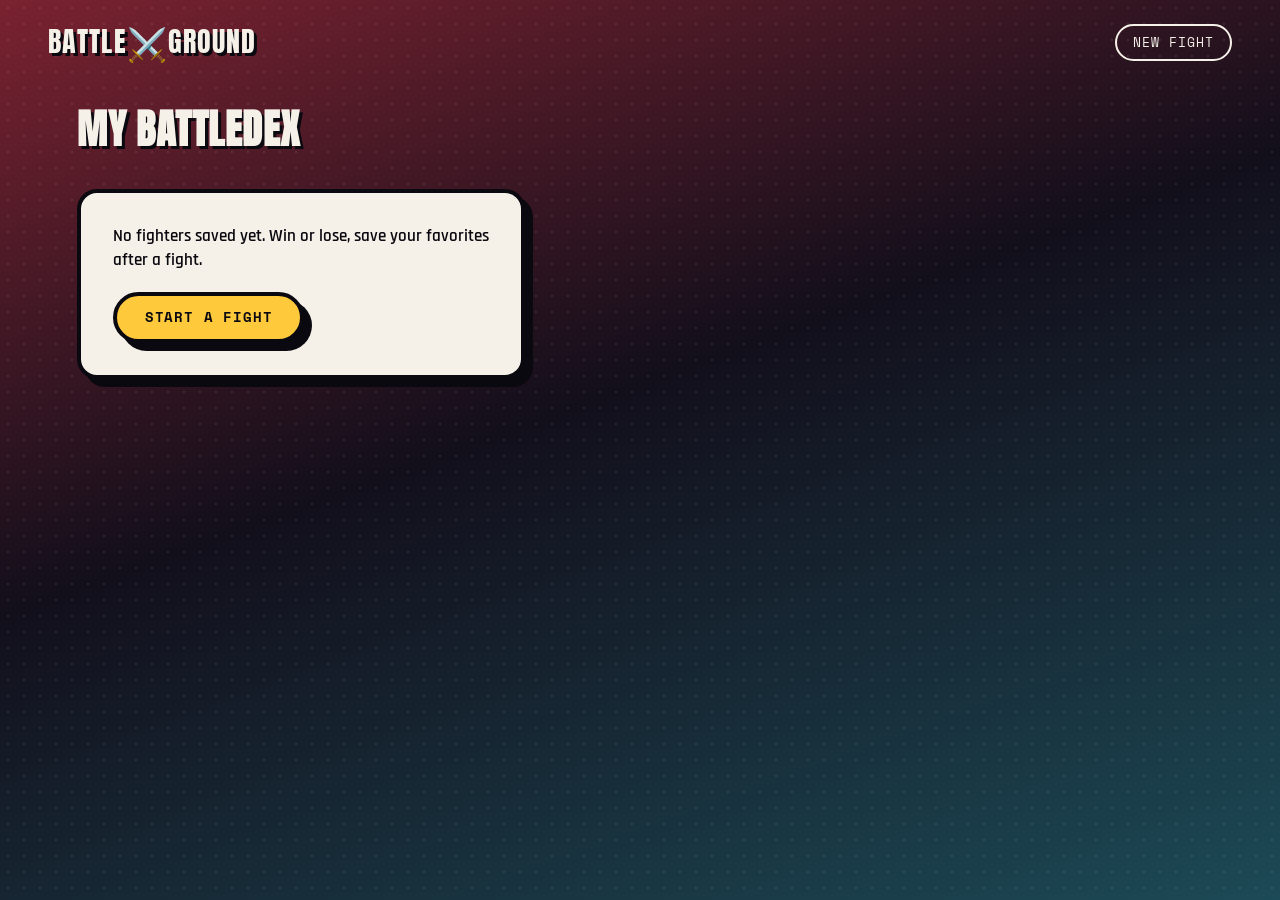
==== battledex.html @ c7c754b7 "Finish Stage 4 BattleDex, punch up copy, cap fighters at 50 chars BattleDex (Stage 4): - Remove butt" ====
<!DOCTYPE html>
<html lang="en">
<head>
  <meta charset="UTF-8" />
  <meta name="viewport" content="width=device-width, initial-scale=1.0" />
  <title>My BattleDex — Battleground</title>
  <meta name="description" content="Your saved Battleground fighters." />
  <link rel="preconnect" href="https://fonts.googleapis.com" />
  <link rel="preconnect" href="https://fonts.gstatic.com" crossorigin />
  <link
    href="https://fonts.googleapis.com/css2?family=Anton&family=Rajdhani:wght@400;500;600;700&family=Space+Mono:wght@400;700&display=swap"
    rel="stylesheet"
  />
  <link rel="stylesheet" href="css/style.css" />
</head>
<body>
  <div class="arena arena--dex">
    <div class="arena__side arena__side--a" aria-hidden="true"></div>
    <div class="arena__side arena__side--b" aria-hidden="true"></div>

    <header class="hud">
      <a class="hud__logo" href="index.html">Battle<span class="hud__logo-sword">&#9876;&#65039;</span>ground</a>
      <nav class="hud__nav">
        <a id="lastFightLink" class="hud__link" href="index.html?recap=1" hidden>Back to Last Fight</a>
        <a class="hud__link" href="index.html">New Fight</a>
      </nav>
    </header>

    <main class="dex">
      <div class="dex__header">
        <h1 class="dex__title">My BattleDex</h1>
        <button id="clearDexButton" class="dex__clear" type="button" hidden>Clear All</button>
      </div>

      <div id="dexEmpty" class="dex__empty" hidden>
        <p>No fighters saved yet. Win or lose, save your favorites after a fight.</p>
        <a class="fight-again-button" href="index.html">Start a Fight</a>
      </div>

      <div id="dexGrid" class="dex__grid"></div>
    </main>
  </div>

  <script src="js/storage.js"></script>
  <script src="js/battledex.js"></script>
</body>
</html>
---- css/style.css ----
:root {
  --ink: #120f1b;
  --ink-deep: #0a0812;
  --outline: #0b0910;
  --red: #ff4655;
  --red-deep: #7a2230;
  --blue: #2bc5e8;
  --blue-deep: #1c4a56;
  --gold: #ffc93c;
  --paper: #f5f1e8;

  --font-display: "Anton", "Arial Narrow", sans-serif;
  --font-body: "Rajdhani", "Segoe UI", sans-serif;
  --font-mono: "Space Mono", "Courier New", monospace;

  --outline-width: 4px;
  --panel-shadow: 8px 8px 0 var(--outline);
}

*,
*::before,
*::after {
  box-sizing: border-box;
}

[hidden] {
  display: none !important;
}

html,
body {
  margin: 0;
  padding: 0;
}

body {
  min-height: 100vh;
  background: var(--ink);
  color: var(--paper);
  font-family: var(--font-body);
  font-weight: 500;
  font-size: 18px;
  line-height: 1.4;
  -webkit-font-smoothing: antialiased;
}

button {
  font-family: inherit;
  cursor: pointer;
}

input {
  font-family: inherit;
}

/* ---------- Arena backdrop ---------- */

.arena {
  position: relative;
  min-height: 100vh;
  overflow: hidden;
  display: flex;
  flex-direction: column;
}

.arena__side {
  position: absolute;
  inset: 0;
  z-index: 0;
}

.arena__side--a {
  background:
    radial-gradient(circle, rgba(245, 241, 232, 0.09) 1.5px, transparent 1.5px) 0 0 / 16px 16px,
    linear-gradient(155deg, var(--red-deep), var(--ink) 68%);
  clip-path: polygon(
    0 0, 62% 0, 54% 8%, 60% 16%, 50% 24%, 58% 33%, 48% 42%, 56% 51%,
    46% 60%, 54% 69%, 44% 78%, 52% 87%, 42% 96%, 46% 100%, 0 100%
  );
}

.arena__side--b {
  background:
    radial-gradient(circle, rgba(245, 241, 232, 0.09) 1.5px, transparent 1.5px) 0 0 / 16px 16px,
    linear-gradient(205deg, var(--blue-deep), var(--ink) 68%);
  clip-path: polygon(
    62% 0, 100% 0, 100% 100%, 46% 100%, 42% 96%, 52% 87%, 44% 78%, 54% 69%,
    46% 60%, 56% 51%, 48% 42%, 58% 33%, 50% 24%, 60% 16%, 54% 8%
  );
}

.arena--dex {
  background:
    radial-gradient(circle, rgba(245, 241, 232, 0.09) 1.5px, transparent 1.5px) 0 0 / 16px 16px,
    linear-gradient(160deg, var(--red-deep), var(--ink) 45%, var(--blue-deep));
}

.arena--dex .arena__side {
  display: none;
}

/* ---------- HUD header ---------- */

.hud {
  position: relative;
  z-index: 2;
  display: flex;
  align-items: center;
  justify-content: space-between;
  padding: 1.25rem clamp(1rem, 4vw, 3rem);
}

.hud__logo {
  font-family: var(--font-display);
  font-size: clamp(1.25rem, 2.4vw, 1.75rem);
  letter-spacing: 0.04em;
  text-transform: uppercase;
  color: var(--paper);
  text-shadow: 3px 3px 0 var(--outline);
  text-decoration: none;
}

.hud__logo-sword {
  display: inline-block;
  font-size: 1.15em;
  vertical-align: -0.1em;
  text-shadow: none;
}

.hud__nav {
  display: flex;
  flex-wrap: wrap;
  justify-content: flex-end;
  gap: 0.75rem;
}

.hud__link {
  font-family: var(--font-mono);
  font-size: 0.8rem;
  text-transform: uppercase;
  letter-spacing: 0.08em;
  color: var(--paper);
  text-decoration: none;
  border: 2px solid var(--paper);
  border-radius: 999px;
  padding: 0.5rem 1rem;
  transition: background 0.15s ease, color 0.15s ease;
}

.hud__link:hover,
.hud__link:focus-visible {
  background: var(--gold);
  border-color: var(--gold);
  color: var(--outline);
}

/* ---------- Ring / fighter slots ---------- */

.ring {
  position: relative;
  z-index: 2;
  flex: 1;
  display: grid;
  grid-template-columns: 1fr auto 1fr;
  align-items: center;
  align-content: center;
  gap: clamp(1rem, 4vw, 3rem);
  padding: 1rem clamp(1.25rem, 6vw, 5rem) 3rem;
}

.fighter-slot {
  display: flex;
  flex-direction: column;
  gap: 0.6rem;
  background: var(--paper);
  color: var(--outline);
  border: var(--outline-width) solid var(--outline);
  border-radius: 20px;
  padding: 1.25rem;
  box-shadow: var(--panel-shadow);
}

.fighter-slot--a {
  justify-self: end;
  width: 100%;
  max-width: 26rem;
}

.fighter-slot--b {
  justify-self: start;
  width: 100%;
  max-width: 26rem;
}

.fighter-slot__eyebrow {
  font-family: var(--font-mono);
  font-size: 0.75rem;
  letter-spacing: 0.12em;
  text-transform: uppercase;
  width: fit-content;
  padding: 0.2rem 0.6rem;
  border-radius: 999px;
  color: var(--paper);
}

.fighter-slot--a .fighter-slot__eyebrow {
  background: var(--red);
}

.fighter-slot--b .fighter-slot__eyebrow {
  background: var(--blue);
  color: var(--outline);
}

.fighter-slot__input {
  font-family: var(--font-body);
  font-weight: 600;
  font-size: 1.15rem;
  color: var(--outline);
  background: transparent;
  border: none;
  border-bottom: 3px solid var(--outline);
  padding: 0.35rem 0.1rem;
  outline: none;
}

.fighter-slot__input::placeholder {
  color: rgba(11, 9, 16, 0.45);
  font-weight: 500;
}

.fighter-slot__input:focus-visible {
  border-bottom-color: var(--gold);
}

/* ---------- Seam + fight button ---------- */

.seam {
  position: relative;
  display: flex;
  align-items: center;
  justify-content: center;
}

.fight-button {
  position: relative;
  width: clamp(6.5rem, 12vw, 9rem);
  height: clamp(6.5rem, 12vw, 9rem);
  border-radius: 50%;
  border: var(--outline-width) solid var(--outline);
  background: var(--gold);
  color: var(--outline);
  display: flex;
  flex-direction: column;
  align-items: center;
  justify-content: center;
  gap: 0.1rem;
  box-shadow: var(--panel-shadow);
  transition: transform 0.12s ease, box-shadow 0.12s ease;
}

.fight-button:hover,
.fight-button:focus-visible {
  transform: translate(-2px, -2px);
  box-shadow: 10px 10px 0 var(--outline);
}

.fight-button:active {
  transform: translate(3px, 3px);
  box-shadow: 3px 3px 0 var(--outline);
}

.fight-button__vs {
  font-family: var(--font-mono);
  font-size: 0.75rem;
  letter-spacing: 0.15em;
}

.fight-button__label {
  font-family: var(--font-display);
  font-size: clamp(1.1rem, 2.2vw, 1.5rem);
  text-transform: uppercase;
  letter-spacing: 0.02em;
}

/* ---------- Form error ---------- */

.form-error {
  position: relative;
  z-index: 2;
  margin: 0 auto 1.5rem;
  max-width: 30rem;
  text-align: center;
  font-family: var(--font-mono);
  font-size: 0.85rem;
  color: var(--paper);
  background: var(--red-deep);
  border: 2px solid var(--red);
  border-radius: 10px;
  padding: 0.75rem 1.25rem;
}

/* ---------- Loading view ---------- */

.loading-view {
  position: relative;
  z-index: 2;
  flex: 1;
  display: flex;
  flex-direction: column;
  align-items: center;
  justify-content: center;
  gap: 1.5rem;
  padding: 2rem 1.5rem 4rem;
  text-align: center;
}

.loading-view__spinner {
  width: 7rem;
  height: 7rem;
  border-radius: 50%;
  border: var(--outline-width) solid var(--outline);
  background: var(--gold);
  display: flex;
  align-items: center;
  justify-content: center;
  box-shadow: var(--panel-shadow);
  position: relative;
}

.loading-view__spinner::before {
  content: "";
  position: absolute;
  inset: -10px;
  border-radius: 50%;
  border: 4px dashed var(--paper);
  animation: spin 3s linear infinite;
}

.loading-view__spinner-vs {
  font-family: var(--font-display);
  font-size: 1.5rem;
  color: var(--outline);
}

.loading-view__message {
  font-family: var(--font-mono);
  font-size: 0.95rem;
  letter-spacing: 0.04em;
  color: var(--paper);
  min-height: 1.4em;
}

.loading-view__bar {
  width: min(20rem, 80vw);
  height: 10px;
  border-radius: 999px;
  border: 2px solid var(--outline);
  background: var(--ink-deep);
  overflow: hidden;
}

.loading-view__bar-fill {
  width: 40%;
  height: 100%;
  border-radius: 999px;
  background: linear-gradient(90deg, var(--red), var(--gold), var(--blue));
  animation: loading-slide 1.4s ease-in-out infinite;
}

@keyframes spin {
  to {
    transform: rotate(360deg);
  }
}

@keyframes loading-slide {
  0% {
    transform: translateX(-110%);
  }
  100% {
    transform: translateX(350%);
  }
}

/* ---------- Result view ---------- */

.result-view {
  position: relative;
  z-index: 2;
  flex: 1;
  display: flex;
  flex-direction: column;
  align-items: center;
  justify-content: center;
  gap: 2rem;
  padding: 1.5rem clamp(1rem, 5vw, 4rem) 3rem;
}

.result-view__portraits {
  display: flex;
  align-items: center;
  justify-content: center;
  gap: clamp(1rem, 4vw, 2.5rem);
  flex-wrap: wrap;
}

.result-view__vs {
  font-family: var(--font-display);
  font-size: 1.5rem;
  color: var(--gold);
  text-shadow: 2px 2px 0 var(--outline);
}

.portrait-card {
  position: relative;
  display: flex;
  flex-direction: column;
  align-items: center;
  gap: 0.75rem;
  width: min(18rem, 80vw);
  background: var(--paper);
  border: var(--outline-width) solid var(--outline);
  border-radius: 20px;
  padding: 1rem;
  box-shadow: var(--panel-shadow);
  opacity: 0;
  transform: translateY(24px) scale(0.96);
  transition: opacity 0.5s ease, transform 0.5s ease;
}

.portrait-card--a {
  transition-delay: 0.05s;
}

.portrait-card--b {
  transition-delay: 0.2s;
}

.result-view.is-revealed .portrait-card {
  opacity: 1;
  transform: translateY(0) scale(1);
}

.portrait-card__image-wrap {
  position: relative;
  width: 100%;
  border-radius: 12px;
  overflow: hidden;
}

.portrait-card__image {
  display: block;
  width: 100%;
  aspect-ratio: 1 / 1;
  object-fit: cover;
  border-radius: 12px;
  border: 3px solid var(--outline);
  background: var(--ink-deep);
}

.portrait-card.is-winner .portrait-card__image-wrap::after {
  content: '';
  position: absolute;
  inset: 0;
  background: linear-gradient(
    115deg,
    transparent 40%,
    rgba(255, 255, 255, 0.85) 48%,
    var(--gold) 50%,
    rgba(255, 255, 255, 0.85) 52%,
    transparent 60%
  );
  background-size: 250% 250%;
  background-position: -60% -60%;
  opacity: 0;
  animation: winner-shimmer 3s ease-in-out 0.7s 1;
}

.portrait-card__label {
  font-family: var(--font-body);
  font-weight: 700;
  font-size: 1.1rem;
  color: var(--outline);
  text-align: center;
  text-transform: capitalize;
}

.portrait-card__save {
  font-family: var(--font-mono);
  font-size: 0.75rem;
  text-transform: uppercase;
  letter-spacing: 0.06em;
  color: var(--outline);
  background: transparent;
  border: 2px solid var(--outline);
  border-radius: 999px;
  padding: 0.5rem 1rem;
  transition: background 0.15s ease, color 0.15s ease;
}

.portrait-card__save:hover,
.portrait-card__save:focus-visible {
  background: var(--outline);
  color: var(--paper);
}

.portrait-card__save:disabled {
  opacity: 0.6;
  cursor: default;
}

.portrait-card__winner-badge {
  position: absolute;
  top: -14px;
  right: -10px;
  z-index: 1;
  font-family: var(--font-display);
  font-size: 0.85rem;
  text-transform: uppercase;
  letter-spacing: 0.03em;
  color: var(--outline);
  background: var(--gold);
  border: 3px solid var(--outline);
  border-radius: 999px;
  padding: 0.35rem 0.9rem;
  transform: rotate(8deg) scale(0);
  transition: transform 0.35s cubic-bezier(0.34, 1.56, 0.64, 1) 0.6s;
}

.portrait-card.is-winner {
  border-color: var(--gold);
  box-shadow: 0 0 0 4px var(--gold), var(--panel-shadow);
  animation: winner-pulse 1.1s ease-out 0.7s 1;
}

.portrait-card.is-winner .portrait-card__winner-badge {
  transform: rotate(8deg) scale(1);
}

@keyframes winner-shimmer {
  0% {
    background-position: -60% -60%;
    opacity: 0;
  }
  15% {
    opacity: 1;
  }
  60% {
    opacity: 1;
  }
  100% {
    background-position: 160% 160%;
    opacity: 0;
  }
}

@keyframes winner-pulse {
  0% {
    transform: scale(1) rotate(0deg) translateY(0);
  }
  20% {
    transform: scale(1.12) rotate(-3deg) translateY(-10px);
  }
  40% {
    transform: scale(0.96) rotate(2.5deg) translateY(2px);
  }
  60% {
    transform: scale(1.05) rotate(-1.5deg) translateY(-4px);
  }
  80% {
    transform: scale(0.99) rotate(0.5deg) translateY(1px);
  }
  100% {
    transform: scale(1) rotate(0deg) translateY(0);
  }
}

.verdict-card {
  max-width: 40rem;
  background: var(--paper);
  color: var(--outline);
  border: var(--outline-width) solid var(--outline);
  border-radius: 18px;
  padding: 1.5rem 2rem;
  box-shadow: var(--panel-shadow);
  opacity: 0;
  transform: translateY(16px);
  transition: opacity 0.5s ease 0.5s, transform 0.5s ease 0.5s;
}

.result-view.is-revealed .verdict-card {
  opacity: 1;
  transform: translateY(0);
}

.verdict-card__text {
  margin: 0;
  font-family: var(--font-body);
  font-weight: 600;
  font-size: 1.15rem;
  line-height: 1.5;
  text-align: center;
}

.fight-again-button {
  font-family: var(--font-mono);
  font-size: 0.85rem;
  text-transform: uppercase;
  letter-spacing: 0.06em;
  color: var(--outline);
  background: var(--gold);
  border: var(--outline-width) solid var(--outline);
  border-radius: 999px;
  padding: 0.75rem 1.75rem;
  box-shadow: var(--panel-shadow);
  transition: transform 0.12s ease, box-shadow 0.12s ease;
  opacity: 0;
  transform: translateY(16px);
}

.result-view.is-revealed .fight-again-button {
  opacity: 1;
  transform: translateY(0);
  transition: opacity 0.5s ease 0.7s, transform 0.5s ease 0.7s;
}

.fight-again-button:hover,
.fight-again-button:focus-visible {
  transform: translate(-2px, -2px);
  box-shadow: 10px 10px 0 var(--outline);
}

.dex__empty .fight-again-button {
  display: inline-block;
  text-decoration: none;
  opacity: 1;
  transform: none;
}

/* ---------- Error view ---------- */

.error-view {
  position: relative;
  z-index: 2;
  flex: 1;
  display: flex;
  flex-direction: column;
  align-items: center;
  justify-content: center;
  gap: 1.5rem;
  padding: 2rem 1.5rem 4rem;
  text-align: center;
}

.error-view__message {
  max-width: 30rem;
  font-family: var(--font-body);
  font-weight: 600;
  font-size: 1.1rem;
  color: var(--paper);
  background: var(--red-deep);
  border: 3px solid var(--red);
  border-radius: 14px;
  padding: 1.25rem 1.5rem;
}

.error-view__retry {
  font-family: var(--font-mono);
  font-size: 0.85rem;
  text-transform: uppercase;
  letter-spacing: 0.06em;
  color: var(--outline);
  background: var(--gold);
  border: var(--outline-width) solid var(--outline);
  border-radius: 999px;
  padding: 0.75rem 1.75rem;
  box-shadow: var(--panel-shadow);
  transition: transform 0.12s ease, box-shadow 0.12s ease;
}

.error-view__retry:hover,
.error-view__retry:focus-visible {
  transform: translate(-2px, -2px);
  box-shadow: 10px 10px 0 var(--outline);
}

/* ---------- BattleDex ---------- */

.dex {
  position: relative;
  z-index: 2;
  flex: 1;
  padding: 1rem clamp(1.25rem, 6vw, 5rem) 4rem;
}

.dex__header {
  display: flex;
  flex-wrap: wrap;
  align-items: center;
  justify-content: space-between;
  gap: 1rem;
  margin-bottom: 2rem;
}

.dex__title {
  margin: 0;
  font-family: var(--font-display);
  font-size: clamp(1.75rem, 4vw, 2.5rem);
  text-transform: uppercase;
  letter-spacing: 0.02em;
  color: var(--paper);
  text-shadow: 3px 3px 0 var(--outline);
}

.dex__clear {
  font-family: var(--font-mono);
  font-size: 0.8rem;
  text-transform: uppercase;
  letter-spacing: 0.08em;
  color: var(--paper);
  background: transparent;
  border: 2px solid var(--red);
  border-radius: 999px;
  padding: 0.5rem 1rem;
  cursor: pointer;
  transition: background 0.15s ease, color 0.15s ease;
}

.dex__clear:hover,
.dex__clear:focus-visible,
.dex__clear.is-confirming {
  background: var(--red);
  color: var(--outline);
}

.dex__empty {
  display: flex;
  flex-direction: column;
  align-items: flex-start;
  gap: 1.25rem;
  max-width: 28rem;
  padding: 2rem;
  background: var(--paper);
  color: var(--outline);
  border: var(--outline-width) solid var(--outline);
  border-radius: 20px;
  box-shadow: var(--panel-shadow);
  font-family: var(--font-body);
  font-weight: 600;
  font-size: 1.05rem;
}

.dex__empty p {
  margin: 0;
}

.dex__grid {
  display: grid;
  grid-template-columns: repeat(auto-fill, minmax(11rem, 1fr));
  gap: 1.5rem;
}

.dex-card {
  position: relative;
  display: flex;
  flex-direction: column;
  align-items: center;
  gap: 0.6rem;
  background: var(--paper);
  border: var(--outline-width) solid var(--outline);
  border-radius: 16px;
  padding: 0.75rem;
  box-shadow: var(--panel-shadow);
}

.dex-card__image {
  width: 100%;
  aspect-ratio: 1 / 1;
  object-fit: cover;
  border-radius: 10px;
  border: 3px solid var(--outline);
  background: var(--ink-deep);
}

.dex-card__remove {
  position: absolute;
  top: -0.6rem;
  right: -0.6rem;
  width: 2rem;
  height: 2rem;
  display: grid;
  place-items: center;
  font-family: var(--font-body);
  font-size: 1.3rem;
  font-weight: 700;
  line-height: 1;
  color: var(--paper);
  background: var(--red);
  border: 3px solid var(--outline);
  border-radius: 50%;
  cursor: pointer;
  transition: transform 0.12s ease;
}

.dex-card__remove:hover,
.dex-card__remove:focus-visible {
  transform: scale(1.12);
}

.dex-card__label {
  font-family: var(--font-body);
  font-weight: 700;
  font-size: 0.95rem;
  color: var(--outline);
  text-align: center;
  text-transform: capitalize;
}

/* ---------- Responsive ---------- */

@media (max-width: 760px) {
  .ring {
    grid-template-columns: 1fr;
    justify-items: center;
    padding-top: 0.5rem;
  }

  .fighter-slot--a,
  .fighter-slot--b {
    justify-self: stretch;
    max-width: 26rem;
  }

  .seam {
    order: 3;
    padding: 0.5rem 0;
  }

  .fighter-slot--a {
    order: 1;
  }

  .fighter-slot--b {
    order: 2;
  }

  .result-view__portraits {
    flex-direction: column;
  }

  .result-view__vs {
    order: 1;
    margin: -0.5rem 0;
  }

  .portrait-card--b {
    order: 2;
  }
}

@media (prefers-reduced-motion: reduce) {
  .fight-button {
    transition: none;
  }
}
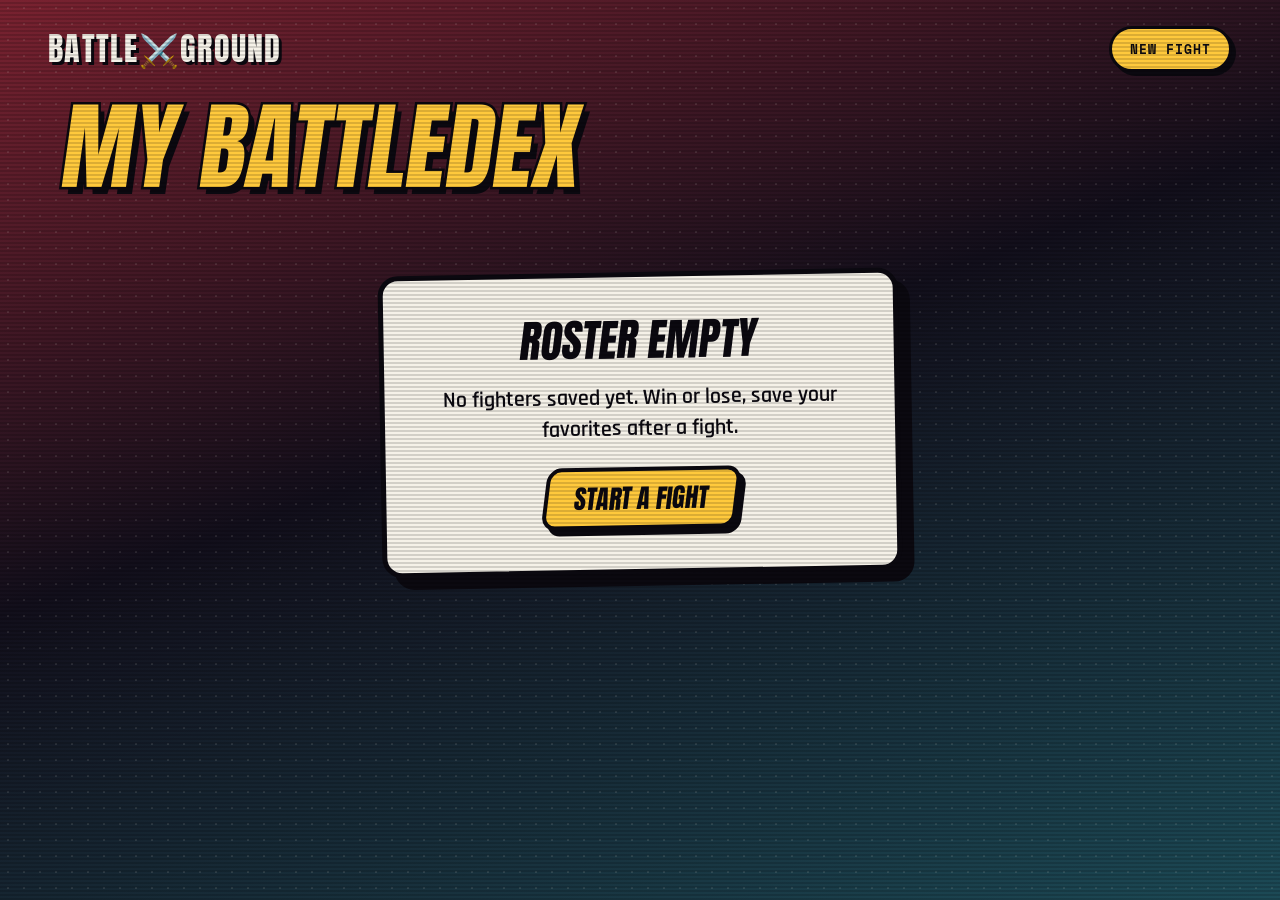
==== commit 6f13d433: "Apply Battleground Arcade redesign to every view Rebuilds the input, loading, result, error and Batt" ====
--- a/battledex.html
+++ b/battledex.html
@@ -15,30 +15,36 @@
 </head>
 <body>
   <div class="arena arena--dex">
-    <div class="arena__side arena__side--a" aria-hidden="true"></div>
-    <div class="arena__side arena__side--b" aria-hidden="true"></div>
-
     <header class="hud">
       <a class="hud__logo" href="index.html">Battle<span class="hud__logo-sword">&#9876;&#65039;</span>ground</a>
-      <nav class="hud__nav">
-        <a id="lastFightLink" class="hud__link" href="index.html?recap=1" hidden>Back to Last Fight</a>
-        <a class="hud__link" href="index.html">New Fight</a>
-      </nav>
+      <a class="hud__link" href="index.html">New Fight</a>
     </header>
 
     <main class="dex">
       <div class="dex__header">
-        <h1 class="dex__title">My BattleDex</h1>
-        <button id="clearDexButton" class="dex__clear" type="button" hidden>Clear All</button>
+        <div class="dex__heading">
+          <h1 class="dex__title">My BattleDex</h1>
+          <div id="dexMeta" class="dex__meta" hidden>
+            <span id="dexCount" class="dex__count"></span>
+            <span class="dex__note">Oldest fighter drops out when the roster is full.</span>
+          </div>
+        </div>
+        <div class="dex__actions">
+          <a id="lastFightLink" class="ghost-button" href="index.html?recap=1" hidden>Back to Last Fight</a>
+          <button id="clearDexButton" class="ghost-button ghost-button--danger" type="button" hidden>Clear All</button>
+        </div>
       </div>
 
       <div id="dexEmpty" class="dex__empty" hidden>
+        <span class="dex__empty-title">Roster empty</span>
         <p>No fighters saved yet. Win or lose, save your favorites after a fight.</p>
-        <a class="fight-again-button" href="index.html">Start a Fight</a>
+        <a class="big-button big-button--small" href="index.html">Start a Fight</a>
       </div>
 
       <div id="dexGrid" class="dex__grid"></div>
     </main>
+
+    <div class="scanlines" aria-hidden="true"></div>
   </div>
 
   <script src="js/storage.js"></script>
--- a/css/style.css
+++ b/css/style.css
@@ -1,6 +1,5 @@
 :root {
   --ink: #120f1b;
-  --ink-deep: #0a0812;
   --outline: #0b0910;
   --red: #ff4655;
   --red-deep: #7a2230;
@@ -8,13 +7,21 @@
   --blue-deep: #1c4a56;
   --gold: #ffc93c;
   --paper: #f5f1e8;
+  --paper-dim: #d9d4c8;
 
   --font-display: "Anton", "Arial Narrow", sans-serif;
   --font-body: "Rajdhani", "Segoe UI", sans-serif;
   --font-mono: "Space Mono", "Courier New", monospace;
 
-  --outline-width: 4px;
-  --panel-shadow: 8px 8px 0 var(--outline);
+  --dots: radial-gradient(circle, rgba(245, 241, 232, 0.13) 1.5px, transparent 1.5px) 0 0 / 16px 16px;
+  --dots-dim: radial-gradient(circle, rgba(245, 241, 232, 0.1) 1.5px, transparent 1.5px) 0 0 / 16px 16px;
+  --stripes-red: repeating-linear-gradient(135deg, #2a1019 0 10px, #3a1520 10px 20px);
+  --stripes-blue: repeating-linear-gradient(135deg, #0d252c 0 10px, #12323b 10px 20px);
+  --stripes-grey: repeating-linear-gradient(135deg, #1d1929 0 10px, #272137 10px 20px);
+
+  /* Zigzag seam: red takes the left, blue the right. Mobile turns it horizontal. */
+  --clip-a: polygon(0 0, 62% 0, 54% 8%, 60% 16%, 50% 24%, 58% 33%, 48% 42%, 56% 51%, 46% 60%, 54% 69%, 44% 78%, 52% 87%, 42% 96%, 46% 100%, 0 100%);
+  --clip-b: polygon(62% 0, 100% 0, 100% 100%, 46% 100%, 42% 96%, 52% 87%, 44% 78%, 54% 69%, 46% 60%, 56% 51%, 48% 42%, 58% 33%, 50% 24%, 60% 16%, 54% 8%);
 }
 
 *,
@@ -38,81 +45,128 @@
   background: var(--ink);
   color: var(--paper);
   font-family: var(--font-body);
-  font-weight: 500;
-  font-size: 18px;
-  line-height: 1.4;
   -webkit-font-smoothing: antialiased;
 }
 
 button {
-  font-family: inherit;
+  font: inherit;
   cursor: pointer;
 }
 
-input {
-  font-family: inherit;
-}
-
-/* ---------- Arena backdrop ---------- */
+button:disabled {
+  cursor: default;
+}
+
+:focus-visible {
+  outline: 3px solid var(--gold);
+  outline-offset: 3px;
+}
+
+@keyframes bg-spin { to { transform: rotate(360deg); } }
+@keyframes bg-pulse { 0%, 100% { opacity: 0.45; transform: scale(0.97); } 50% { opacity: 0.95; transform: scale(1.04); } }
+@keyframes bg-shimmer { 0% { background-position: -160% 0; } 55%, 100% { background-position: 260% 0; } }
+@keyframes bg-blink { 0%, 49% { opacity: 1; } 50%, 100% { opacity: 0; } }
+@keyframes bg-scan { 0% { top: -10%; } 100% { top: 105%; } }
+@keyframes bg-stripes { to { background-position: 56px 0; } }
+@keyframes bg-bob { 0%, 100% { transform: translateY(0) rotate(-3deg); } 50% { transform: translateY(-6px) rotate(-3deg); } }
+@keyframes bg-slam { 0% { opacity: 0; transform: scale(1.6) skewX(-8deg); } 70% { opacity: 1; transform: scale(0.95) skewX(-8deg); } 100% { opacity: 1; transform: scale(1) skewX(-8deg); } }
+@keyframes bg-pop { 0% { opacity: 0; transform: scale(0.6) translateY(40px); } 70% { opacity: 1; transform: scale(1.05); } 100% { opacity: 1; transform: none; } }
+@keyframes bg-drop { 0% { opacity: 0; transform: translateY(-30px); } 100% { opacity: 1; transform: none; } }
+
+/* ---------- Arena background ---------- */
 
 .arena {
   position: relative;
   min-height: 100vh;
-  overflow: hidden;
   display: flex;
   flex-direction: column;
+  overflow-x: clip;
+  background: var(--gold);
+  padding-bottom: 64px;
 }
 
 .arena__side {
   position: absolute;
   inset: 0;
-  z-index: 0;
+  pointer-events: none;
 }
 
 .arena__side--a {
-  background:
-    radial-gradient(circle, rgba(245, 241, 232, 0.09) 1.5px, transparent 1.5px) 0 0 / 16px 16px,
-    linear-gradient(155deg, var(--red-deep), var(--ink) 68%);
-  clip-path: polygon(
-    0 0, 62% 0, 54% 8%, 60% 16%, 50% 24%, 58% 33%, 48% 42%, 56% 51%,
-    46% 60%, 54% 69%, 44% 78%, 52% 87%, 42% 96%, 46% 100%, 0 100%
-  );
+  transform: translateX(-5px);
+  background: var(--dots), linear-gradient(155deg, var(--red) 0%, var(--red-deep) 38%, var(--ink) 82%);
+  clip-path: var(--clip-a);
 }
 
 .arena__side--b {
-  background:
-    radial-gradient(circle, rgba(245, 241, 232, 0.09) 1.5px, transparent 1.5px) 0 0 / 16px 16px,
-    linear-gradient(205deg, var(--blue-deep), var(--ink) 68%);
-  clip-path: polygon(
-    62% 0, 100% 0, 100% 100%, 46% 100%, 42% 96%, 52% 87%, 44% 78%, 54% 69%,
-    46% 60%, 56% 51%, 48% 42%, 58% 33%, 50% 24%, 60% 16%, 54% 8%
-  );
+  transform: translateX(5px);
+  background: var(--dots), linear-gradient(205deg, var(--blue) 0%, var(--blue-deep) 38%, var(--ink) 82%);
+  clip-path: var(--clip-b);
+}
+
+.arena[data-view="loading"] .arena__side--a {
+  background: var(--dots-dim), linear-gradient(155deg, var(--red-deep) 0%, var(--ink) 70%);
+}
+
+.arena[data-view="loading"] .arena__side--b {
+  background: var(--dots-dim), linear-gradient(205deg, var(--blue-deep) 0%, var(--ink) 70%);
+}
+
+.arena[data-view="result"]::before,
+.arena[data-view="error"]::before {
+  content: "";
+  position: absolute;
+  inset: 0;
+  z-index: 1;
+  background: rgba(11, 9, 16, 0.35);
+  pointer-events: none;
+}
+
+.arena__letter {
+  position: absolute;
+  bottom: -150px;
+  font-family: var(--font-display);
+  font-size: 600px;
+  line-height: 1;
+  color: transparent;
+  -webkit-text-stroke: 3px rgba(245, 241, 232, 0.1);
+  pointer-events: none;
+  user-select: none;
+}
+
+.arena__letter--a { left: -30px; }
+.arena__letter--b { right: -20px; }
+
+.arena:not([data-view="form"]) .arena__letter {
+  display: none;
 }
 
 .arena--dex {
-  background:
-    radial-gradient(circle, rgba(245, 241, 232, 0.09) 1.5px, transparent 1.5px) 0 0 / 16px 16px,
-    linear-gradient(160deg, var(--red-deep), var(--ink) 45%, var(--blue-deep));
-}
-
-.arena--dex .arena__side {
-  display: none;
-}
-
-/* ---------- HUD header ---------- */
+  background: var(--dots-dim), linear-gradient(160deg, var(--red-deep), var(--ink) 45%, var(--blue-deep));
+}
+
+.scanlines {
+  position: fixed;
+  inset: 0;
+  z-index: 50;
+  pointer-events: none;
+  background: repeating-linear-gradient(0deg, rgba(0, 0, 0, 0.14) 0 2px, transparent 2px 4px);
+}
+
+/* ---------- Shared bits ---------- */
 
 .hud {
   position: relative;
-  z-index: 2;
+  z-index: 3;
   display: flex;
   align-items: center;
   justify-content: space-between;
-  padding: 1.25rem clamp(1rem, 4vw, 3rem);
+  gap: 16px;
+  padding: 24px 48px;
 }
 
 .hud__logo {
   font-family: var(--font-display);
-  font-size: clamp(1.25rem, 2.4vw, 1.75rem);
+  font-size: 32px;
   letter-spacing: 0.04em;
   text-transform: uppercase;
   color: var(--paper);
@@ -121,524 +175,977 @@
 }
 
 .hud__logo-sword {
-  display: inline-block;
-  font-size: 1.15em;
-  vertical-align: -0.1em;
   text-shadow: none;
 }
 
-.hud__nav {
-  display: flex;
-  flex-wrap: wrap;
-  justify-content: flex-end;
-  gap: 0.75rem;
-}
-
 .hud__link {
   font-family: var(--font-mono);
-  font-size: 0.8rem;
+  font-size: 13px;
+  font-weight: 700;
   text-transform: uppercase;
   letter-spacing: 0.08em;
-  color: var(--paper);
-  text-decoration: none;
-  border: 2px solid var(--paper);
-  border-radius: 999px;
-  padding: 0.5rem 1rem;
-  transition: background 0.15s ease, color 0.15s ease;
-}
-
-.hud__link:hover,
-.hud__link:focus-visible {
-  background: var(--gold);
-  border-color: var(--gold);
-  color: var(--outline);
-}
-
-/* ---------- Ring / fighter slots ---------- */
-
-.ring {
-  position: relative;
-  z-index: 2;
-  flex: 1;
-  display: grid;
-  grid-template-columns: 1fr auto 1fr;
-  align-items: center;
-  align-content: center;
-  gap: clamp(1rem, 4vw, 3rem);
-  padding: 1rem clamp(1.25rem, 6vw, 5rem) 3rem;
-}
-
-.fighter-slot {
-  display: flex;
-  flex-direction: column;
-  gap: 0.6rem;
-  background: var(--paper);
-  color: var(--outline);
-  border: var(--outline-width) solid var(--outline);
-  border-radius: 20px;
-  padding: 1.25rem;
-  box-shadow: var(--panel-shadow);
-}
-
-.fighter-slot--a {
-  justify-self: end;
-  width: 100%;
-  max-width: 26rem;
-}
-
-.fighter-slot--b {
-  justify-self: start;
-  width: 100%;
-  max-width: 26rem;
-}
-
-.fighter-slot__eyebrow {
-  font-family: var(--font-mono);
-  font-size: 0.75rem;
-  letter-spacing: 0.12em;
-  text-transform: uppercase;
-  width: fit-content;
-  padding: 0.2rem 0.6rem;
-  border-radius: 999px;
-  color: var(--paper);
-}
-
-.fighter-slot--a .fighter-slot__eyebrow {
-  background: var(--red);
-}
-
-.fighter-slot--b .fighter-slot__eyebrow {
-  background: var(--blue);
-  color: var(--outline);
-}
-
-.fighter-slot__input {
-  font-family: var(--font-body);
-  font-weight: 600;
-  font-size: 1.15rem;
-  color: var(--outline);
-  background: transparent;
-  border: none;
-  border-bottom: 3px solid var(--outline);
-  padding: 0.35rem 0.1rem;
-  outline: none;
-}
-
-.fighter-slot__input::placeholder {
-  color: rgba(11, 9, 16, 0.45);
-  font-weight: 500;
-}
-
-.fighter-slot__input:focus-visible {
-  border-bottom-color: var(--gold);
-}
-
-/* ---------- Seam + fight button ---------- */
-
-.seam {
-  position: relative;
-  display: flex;
-  align-items: center;
-  justify-content: center;
-}
-
-.fight-button {
-  position: relative;
-  width: clamp(6.5rem, 12vw, 9rem);
-  height: clamp(6.5rem, 12vw, 9rem);
-  border-radius: 50%;
-  border: var(--outline-width) solid var(--outline);
-  background: var(--gold);
-  color: var(--outline);
-  display: flex;
-  flex-direction: column;
-  align-items: center;
-  justify-content: center;
-  gap: 0.1rem;
-  box-shadow: var(--panel-shadow);
-  transition: transform 0.12s ease, box-shadow 0.12s ease;
-}
-
-.fight-button:hover,
-.fight-button:focus-visible {
-  transform: translate(-2px, -2px);
-  box-shadow: 10px 10px 0 var(--outline);
-}
-
-.fight-button:active {
-  transform: translate(3px, 3px);
-  box-shadow: 3px 3px 0 var(--outline);
-}
-
-.fight-button__vs {
-  font-family: var(--font-mono);
-  font-size: 0.75rem;
-  letter-spacing: 0.15em;
-}
-
-.fight-button__label {
-  font-family: var(--font-display);
-  font-size: clamp(1.1rem, 2.2vw, 1.5rem);
-  text-transform: uppercase;
-  letter-spacing: 0.02em;
-}
-
-/* ---------- Form error ---------- */
-
-.form-error {
-  position: relative;
-  z-index: 2;
-  margin: 0 auto 1.5rem;
-  max-width: 30rem;
-  text-align: center;
-  font-family: var(--font-mono);
-  font-size: 0.85rem;
-  color: var(--paper);
-  background: var(--red-deep);
-  border: 2px solid var(--red);
-  border-radius: 10px;
-  padding: 0.75rem 1.25rem;
-}
-
-/* ---------- Loading view ---------- */
-
-.loading-view {
-  position: relative;
-  z-index: 2;
-  flex: 1;
-  display: flex;
-  flex-direction: column;
-  align-items: center;
-  justify-content: center;
-  gap: 1.5rem;
-  padding: 2rem 1.5rem 4rem;
-  text-align: center;
-}
-
-.loading-view__spinner {
-  width: 7rem;
-  height: 7rem;
-  border-radius: 50%;
-  border: var(--outline-width) solid var(--outline);
-  background: var(--gold);
-  display: flex;
-  align-items: center;
-  justify-content: center;
-  box-shadow: var(--panel-shadow);
-  position: relative;
-}
-
-.loading-view__spinner::before {
-  content: "";
-  position: absolute;
-  inset: -10px;
-  border-radius: 50%;
-  border: 4px dashed var(--paper);
-  animation: spin 3s linear infinite;
-}
-
-.loading-view__spinner-vs {
-  font-family: var(--font-display);
-  font-size: 1.5rem;
-  color: var(--outline);
-}
-
-.loading-view__message {
-  font-family: var(--font-mono);
-  font-size: 0.95rem;
-  letter-spacing: 0.04em;
-  color: var(--paper);
-  min-height: 1.4em;
-}
-
-.loading-view__bar {
-  width: min(20rem, 80vw);
-  height: 10px;
-  border-radius: 999px;
-  border: 2px solid var(--outline);
-  background: var(--ink-deep);
-  overflow: hidden;
-}
-
-.loading-view__bar-fill {
-  width: 40%;
-  height: 100%;
-  border-radius: 999px;
-  background: linear-gradient(90deg, var(--red), var(--gold), var(--blue));
-  animation: loading-slide 1.4s ease-in-out infinite;
-}
-
-@keyframes spin {
-  to {
-    transform: rotate(360deg);
-  }
-}
-
-@keyframes loading-slide {
-  0% {
-    transform: translateX(-110%);
-  }
-  100% {
-    transform: translateX(350%);
-  }
-}
-
-/* ---------- Result view ---------- */
-
-.result-view {
-  position: relative;
-  z-index: 2;
-  flex: 1;
-  display: flex;
-  flex-direction: column;
-  align-items: center;
-  justify-content: center;
-  gap: 2rem;
-  padding: 1.5rem clamp(1rem, 5vw, 4rem) 3rem;
-}
-
-.result-view__portraits {
-  display: flex;
-  align-items: center;
-  justify-content: center;
-  gap: clamp(1rem, 4vw, 2.5rem);
-  flex-wrap: wrap;
-}
-
-.result-view__vs {
-  font-family: var(--font-display);
-  font-size: 1.5rem;
-  color: var(--gold);
-  text-shadow: 2px 2px 0 var(--outline);
-}
-
-.portrait-card {
-  position: relative;
-  display: flex;
-  flex-direction: column;
-  align-items: center;
-  gap: 0.75rem;
-  width: min(18rem, 80vw);
-  background: var(--paper);
-  border: var(--outline-width) solid var(--outline);
-  border-radius: 20px;
-  padding: 1rem;
-  box-shadow: var(--panel-shadow);
-  opacity: 0;
-  transform: translateY(24px) scale(0.96);
-  transition: opacity 0.5s ease, transform 0.5s ease;
-}
-
-.portrait-card--a {
-  transition-delay: 0.05s;
-}
-
-.portrait-card--b {
-  transition-delay: 0.2s;
-}
-
-.result-view.is-revealed .portrait-card {
-  opacity: 1;
-  transform: translateY(0) scale(1);
-}
-
-.portrait-card__image-wrap {
-  position: relative;
-  width: 100%;
-  border-radius: 12px;
-  overflow: hidden;
-}
-
-.portrait-card__image {
-  display: block;
-  width: 100%;
-  aspect-ratio: 1 / 1;
-  object-fit: cover;
-  border-radius: 12px;
-  border: 3px solid var(--outline);
-  background: var(--ink-deep);
-}
-
-.portrait-card.is-winner .portrait-card__image-wrap::after {
-  content: '';
-  position: absolute;
-  inset: 0;
-  background: linear-gradient(
-    115deg,
-    transparent 40%,
-    rgba(255, 255, 255, 0.85) 48%,
-    var(--gold) 50%,
-    rgba(255, 255, 255, 0.85) 52%,
-    transparent 60%
-  );
-  background-size: 250% 250%;
-  background-position: -60% -60%;
-  opacity: 0;
-  animation: winner-shimmer 3s ease-in-out 0.7s 1;
-}
-
-.portrait-card__label {
-  font-family: var(--font-body);
-  font-weight: 700;
-  font-size: 1.1rem;
-  color: var(--outline);
-  text-align: center;
-  text-transform: capitalize;
-}
-
-.portrait-card__save {
-  font-family: var(--font-mono);
-  font-size: 0.75rem;
-  text-transform: uppercase;
-  letter-spacing: 0.06em;
-  color: var(--outline);
-  background: transparent;
-  border: 2px solid var(--outline);
-  border-radius: 999px;
-  padding: 0.5rem 1rem;
-  transition: background 0.15s ease, color 0.15s ease;
-}
-
-.portrait-card__save:hover,
-.portrait-card__save:focus-visible {
-  background: var(--outline);
-  color: var(--paper);
-}
-
-.portrait-card__save:disabled {
-  opacity: 0.6;
-  cursor: default;
-}
-
-.portrait-card__winner-badge {
-  position: absolute;
-  top: -14px;
-  right: -10px;
-  z-index: 1;
-  font-family: var(--font-display);
-  font-size: 0.85rem;
-  text-transform: uppercase;
-  letter-spacing: 0.03em;
   color: var(--outline);
   background: var(--gold);
   border: 3px solid var(--outline);
   border-radius: 999px;
-  padding: 0.35rem 0.9rem;
-  transform: rotate(8deg) scale(0);
-  transition: transform 0.35s cubic-bezier(0.34, 1.56, 0.64, 1) 0.6s;
-}
-
-.portrait-card.is-winner {
-  border-color: var(--gold);
-  box-shadow: 0 0 0 4px var(--gold), var(--panel-shadow);
-  animation: winner-pulse 1.1s ease-out 0.7s 1;
-}
-
-.portrait-card.is-winner .portrait-card__winner-badge {
-  transform: rotate(8deg) scale(1);
-}
-
-@keyframes winner-shimmer {
-  0% {
-    background-position: -60% -60%;
-    opacity: 0;
-  }
-  15% {
-    opacity: 1;
-  }
-  60% {
-    opacity: 1;
-  }
-  100% {
-    background-position: 160% 160%;
-    opacity: 0;
-  }
-}
-
-@keyframes winner-pulse {
-  0% {
-    transform: scale(1) rotate(0deg) translateY(0);
-  }
-  20% {
-    transform: scale(1.12) rotate(-3deg) translateY(-10px);
-  }
-  40% {
-    transform: scale(0.96) rotate(2.5deg) translateY(2px);
-  }
-  60% {
-    transform: scale(1.05) rotate(-1.5deg) translateY(-4px);
-  }
-  80% {
-    transform: scale(0.99) rotate(0.5deg) translateY(1px);
-  }
-  100% {
-    transform: scale(1) rotate(0deg) translateY(0);
-  }
-}
-
-.verdict-card {
-  max-width: 40rem;
+  padding: 10px 18px;
+  box-shadow: 4px 4px 0 var(--outline);
+  text-decoration: none;
+  transition: transform 0.12s, box-shadow 0.12s;
+}
+
+.hud__link:hover {
+  transform: translate(-2px, -2px);
+  box-shadow: 6px 6px 0 var(--outline);
+}
+
+.hero__title,
+.get-ready,
+.result-view__headline,
+.error-view__title,
+.dex__title {
+  margin: 0;
+  font-family: var(--font-display);
+  font-weight: 400;
+  line-height: 0.95;
+  text-transform: uppercase;
+  color: var(--gold);
+  -webkit-text-stroke: 5px var(--outline);
+  paint-order: stroke fill;
+  text-shadow: 7px 7px 0 var(--outline);
+  transform: skewX(-8deg);
+}
+
+.big-button {
+  display: inline-block;
+  font-family: var(--font-display);
+  font-size: 30px;
+  line-height: 1;
+  text-transform: uppercase;
+  text-decoration: none;
+  color: var(--outline);
+  background: var(--gold);
+  border: 5px solid var(--outline);
+  border-radius: 16px;
+  padding: 22px 30px;
+  box-shadow: 8px 8px 0 var(--outline);
+  transform: skewX(-8deg);
+  transition: transform 0.12s, box-shadow 0.12s;
+}
+
+.big-button:hover {
+  transform: skewX(-8deg) translate(-3px, -3px);
+  box-shadow: 11px 11px 0 var(--outline);
+}
+
+.big-button:active {
+  transform: skewX(-8deg) translate(4px, 4px);
+  box-shadow: 3px 3px 0 var(--outline);
+}
+
+.big-button--small {
+  font-size: 26px;
+  border-width: 4px;
+  border-radius: 14px;
+  padding: 14px 26px;
+  box-shadow: 6px 6px 0 var(--outline);
+}
+
+.ghost-button {
+  font-family: var(--font-mono);
+  font-size: 13px;
+  font-weight: 700;
+  text-transform: uppercase;
+  letter-spacing: 0.08em;
+  text-decoration: none;
+  color: var(--paper);
+  background: transparent;
+  border: 3px solid var(--paper);
+  border-radius: 999px;
+  padding: 10px 18px;
+  transition: background 0.12s, color 0.12s;
+}
+
+.ghost-button:hover {
   background: var(--paper);
   color: var(--outline);
-  border: var(--outline-width) solid var(--outline);
+}
+
+.ghost-button--danger {
+  border-color: var(--red);
+}
+
+.ghost-button--danger:hover,
+.ghost-button--danger.is-confirming {
+  background: var(--red);
+  color: var(--outline);
+}
+
+/* ---------- Input form ---------- */
+
+.ring {
+  position: relative;
+  z-index: 2;
+  flex: 1;
+  display: flex;
+  flex-direction: column;
+}
+
+.hero {
+  display: flex;
+  flex-direction: column;
+  align-items: center;
+  gap: 18px;
+  margin-top: 20px;
+  text-align: center;
+}
+
+.hero__title {
+  font-size: 128px;
+  text-shadow: 8px 8px 0 var(--outline);
+  transform: skewX(-8deg) rotate(-2deg);
+}
+
+.hero__break {
+  display: none;
+}
+
+.hero__tagline {
+  margin: 0;
+  font-family: var(--font-mono);
+  font-size: 16px;
+  font-weight: 700;
+  letter-spacing: 0.06em;
+  text-transform: uppercase;
+  background: var(--outline);
+  color: var(--paper);
+  padding: 8px 16px;
+  transform: skewX(-8deg);
+}
+
+.ring__grid {
+  flex: 1;
+  display: grid;
+  grid-template-columns: 1fr 240px 1fr;
+  align-items: center;
+  gap: 24px;
+  padding: 40px 64px 24px;
+}
+
+.fighter-slot {
+  position: relative;
+  z-index: 2;
+  width: 100%;
+  max-width: 420px;
+  display: flex;
+  flex-direction: column;
+  gap: 12px;
+  background: var(--paper);
+  color: var(--outline);
+  border: 5px solid var(--outline);
   border-radius: 18px;
-  padding: 1.5rem 2rem;
-  box-shadow: var(--panel-shadow);
+  padding: 22px 26px 18px;
+}
+
+.fighter-slot--a {
+  justify-self: end;
+  box-shadow: 12px 12px 0 var(--outline);
+  transform: rotate(-2deg);
+}
+
+.fighter-slot--b {
+  justify-self: start;
+  box-shadow: 12px 12px 0 var(--outline);
+  transform: rotate(2deg);
+}
+
+.fighter-slot:focus-within {
+  box-shadow: 0 0 0 5px var(--gold), 12px 12px 0 5px var(--outline);
+}
+
+.fighter-slot__head {
+  display: flex;
+  align-items: center;
+  gap: 10px;
+}
+
+.player-tag {
+  font-family: var(--font-display);
+  font-size: 26px;
+  line-height: 1;
+  border: 3px solid var(--outline);
+  border-radius: 8px;
+  padding: 6px 10px;
+}
+
+.player-tag--a {
+  background: var(--red);
+  color: var(--paper);
+  text-shadow: 2px 2px 0 var(--outline);
+}
+
+.player-tag--b {
+  background: var(--blue);
+  color: var(--outline);
+}
+
+.fighter-slot__eyebrow {
+  font-family: var(--font-mono);
+  font-size: 13px;
+  font-weight: 700;
+  letter-spacing: 0.14em;
+  text-transform: uppercase;
+}
+
+.fighter-slot__input {
+  width: 100%;
+  font-family: var(--font-body);
+  font-weight: 700;
+  font-size: 36px;
+  line-height: 1.2;
+  color: var(--outline);
+  background: transparent;
+  border: 0;
+  border-bottom: 4px solid var(--outline);
+  border-radius: 0;
+  padding: 4px 2px;
+  caret-color: var(--outline);
+}
+
+.fighter-slot__input::placeholder {
+  color: rgba(11, 9, 16, 0.28);
+}
+
+.fighter-slot__input:focus {
+  outline: none;
+  border-bottom-color: var(--gold);
+}
+
+.fighter-slot__counter {
+  align-self: flex-end;
+  font-family: var(--font-mono);
+  font-size: 12px;
+  opacity: 0.55;
+}
+
+.fighter-slot__counter.is-maxed {
+  color: var(--red);
+  opacity: 1;
+  font-weight: 700;
+}
+
+.seam {
+  position: relative;
+  display: flex;
+  align-items: center;
+  justify-content: center;
+  height: 240px;
+}
+
+.seam::before {
+  content: "";
+  position: absolute;
+  left: 50%;
+  top: 50%;
+  width: 380px;
+  height: 380px;
+  margin: -190px 0 0 -190px;
+  border-radius: 50%;
+  opacity: 0.8;
+  pointer-events: none;
+  background: repeating-conic-gradient(from 0deg, rgba(255, 201, 60, 0.9) 0deg 9deg, transparent 9deg 22deg);
+  -webkit-mask-image: radial-gradient(circle, #000 18%, transparent 68%);
+  mask-image: radial-gradient(circle, #000 18%, transparent 68%);
+  animation: bg-spin 26s linear infinite;
+}
+
+.fight-button {
+  position: relative;
+  z-index: 1;
+  width: 196px;
+  height: 196px;
+  border-radius: 50%;
+  border: 6px solid var(--outline);
+  background: var(--gold);
+  color: var(--outline);
+  display: flex;
+  flex-direction: column;
+  align-items: center;
+  justify-content: center;
+  gap: 2px;
+  box-shadow: 10px 10px 0 var(--outline);
+  transition: transform 0.12s, box-shadow 0.12s;
+}
+
+.fight-button:hover {
+  transform: translate(-3px, -3px) scale(1.03);
+  box-shadow: 14px 14px 0 var(--outline);
+}
+
+.fight-button:active {
+  transform: translate(4px, 4px);
+  box-shadow: 3px 3px 0 var(--outline);
+}
+
+.fight-button__vs {
+  font-family: var(--font-mono);
+  font-size: 14px;
+  font-weight: 700;
+  letter-spacing: 0.25em;
+}
+
+.fight-button__label {
+  font-family: var(--font-display);
+  font-size: 54px;
+  line-height: 1;
+  text-transform: uppercase;
+  transform: skewX(-8deg);
+}
+
+.form-error {
+  position: relative;
+  z-index: 3;
+  align-self: center;
+  max-width: min(640px, calc(100% - 32px));
+  margin: 0 16px;
+  font-family: var(--font-mono);
+  font-size: 14px;
+  font-weight: 700;
+  line-height: 1.5;
+  text-align: center;
+  color: var(--paper);
+  background: var(--outline);
+  border: 3px solid var(--red);
+  border-radius: 10px;
+  padding: 12px 18px;
+  box-shadow: 6px 6px 0 rgba(11, 9, 16, 0.6);
+}
+
+/* ---------- Loading ---------- */
+
+.loading-view {
+  --progress: 0;
+  position: relative;
+  z-index: 2;
+  display: flex;
+  flex-direction: column;
+}
+
+.tale {
+  display: grid;
+  grid-template-columns: 1fr 112px 1fr;
+  align-items: end;
+  gap: 18px;
+  padding: 12px 56px 0;
+}
+
+.tale__side {
+  min-width: 0;
+  display: flex;
+  flex-direction: column;
+  gap: 8px;
+}
+
+.tale__name {
+  display: flex;
+  align-items: baseline;
+  gap: 10px;
+  min-width: 0;
+}
+
+.tale__side--b .tale__name {
+  justify-content: flex-end;
+}
+
+.tale__tag {
+  flex: none;
+  font-family: var(--font-mono);
+  font-size: 13px;
+  font-weight: 700;
+  padding: 2px 8px;
+  border: 2px solid var(--outline);
+}
+
+.tale__tag--a { background: var(--red); color: var(--paper); }
+.tale__tag--b { background: var(--blue); color: var(--outline); }
+
+.tale__label {
+  min-width: 0;
+  overflow: hidden;
+  text-overflow: ellipsis;
+  white-space: nowrap;
+  font-family: var(--font-display);
+  font-size: 32px;
+  text-transform: uppercase;
+  text-shadow: 3px 3px 0 var(--outline);
+}
+
+.tale__bar {
+  display: flex;
+  height: 30px;
+  border: 4px solid var(--outline);
+  background: var(--outline);
+  border-radius: 4px;
+  overflow: hidden;
+  transform: skewX(-14deg);
+  box-shadow: 5px 5px 0 rgba(11, 9, 16, 0.6);
+}
+
+.tale__side--b .tale__bar {
+  justify-content: flex-end;
+  transform: skewX(14deg);
+}
+
+.tale__fill {
+  height: 100%;
+  width: calc(var(--progress) * 100%);
+  background: repeating-linear-gradient(90deg, var(--red) 0 14px, rgba(245, 241, 232, 0.85) 14px 28px);
+  background-size: 56px 100%;
+  animation: bg-stripes 0.8s linear infinite;
+  transition: width 0.6s ease-out;
+}
+
+.tale__side--b .tale__fill {
+  background-image: repeating-linear-gradient(90deg, var(--blue) 0 14px, rgba(245, 241, 232, 0.85) 14px 28px);
+}
+
+.tale__vs {
+  height: 86px;
+  display: flex;
+  align-items: center;
+  justify-content: center;
+  background: var(--gold);
+  color: var(--outline);
+  border: 5px solid var(--outline);
+  border-radius: 10px;
+  box-shadow: 6px 6px 0 var(--outline);
+  font-family: var(--font-display);
+  font-size: 48px;
+  transform: skewX(-8deg);
+}
+
+.loading-view__stage {
+  display: grid;
+  grid-template-columns: 300px 1fr 300px;
+  grid-template-areas: "a title b";
+  align-items: center;
+  gap: 24px;
+  max-width: 1280px;
+  width: 100%;
+  margin: 0 auto;
+  padding: 52px 96px 0;
+}
+
+.sketch {
+  position: relative;
+  aspect-ratio: 1 / 1;
+  width: 100%;
+  border: 5px solid var(--outline);
+  border-radius: 18px;
+  overflow: hidden;
+  display: flex;
+  align-items: center;
+  justify-content: center;
+}
+
+.sketch--a {
+  grid-area: a;
+  background: var(--stripes-red);
+  box-shadow: inset 0 0 0 4px var(--red), 10px 10px 0 var(--outline);
+  transform: rotate(-2deg);
+}
+
+.sketch--b {
+  grid-area: b;
+  background: var(--stripes-blue);
+  box-shadow: inset 0 0 0 4px var(--blue), 10px 10px 0 var(--outline);
+  transform: rotate(2deg);
+}
+
+.sketch__mark {
+  font-family: var(--font-display);
+  font-size: 170px;
+  line-height: 1;
+  color: rgba(245, 241, 232, 0.16);
+}
+
+.sketch__scan {
+  position: absolute;
+  left: 0;
+  right: 0;
+  height: 8px;
+  opacity: 0.7;
+  animation: bg-scan 2.2s linear infinite;
+}
+
+.sketch--a .sketch__scan { background: var(--red); box-shadow: 0 0 24px 6px var(--red); }
+.sketch--b .sketch__scan { background: var(--blue); box-shadow: 0 0 24px 6px var(--blue); animation-delay: -1.1s; }
+
+.sketch__note {
+  position: absolute;
+  left: 14px;
+  bottom: 14px;
+  font-family: var(--font-mono);
+  font-size: 12px;
+  font-weight: 700;
+  letter-spacing: 0.1em;
+  text-transform: uppercase;
+  background: var(--outline);
+  color: var(--paper);
+  padding: 4px 8px;
+}
+
+.loading-view__title {
+  grid-area: title;
+  display: flex;
+  flex-direction: column;
+  align-items: center;
+  gap: 14px;
+  text-align: center;
+}
+
+.round-tag {
+  font-family: var(--font-mono);
+  font-size: 15px;
+  font-weight: 700;
+  letter-spacing: 0.32em;
+  text-transform: uppercase;
+  background: var(--outline);
+  color: var(--gold);
+  padding: 6px 14px;
+  border: 2px solid var(--gold);
+}
+
+.get-ready {
+  font-size: 100px;
+}
+
+.loading-view__status {
+  display: flex;
+  flex-direction: column;
+  align-items: center;
+  gap: 18px;
+  width: min(640px, calc(100% - 40px));
+  margin: 52px auto 0;
+}
+
+.terminal {
+  width: 100%;
+  display: flex;
+  align-items: center;
+  gap: 12px;
+  background: var(--outline);
+  border: 4px solid var(--paper);
+  border-radius: 10px;
+  box-shadow: 0 0 0 4px var(--outline), 8px 8px 0 4px var(--outline);
+  padding: 18px 24px;
+  font-family: var(--font-mono);
+  font-size: 21px;
+}
+
+.terminal__prompt {
+  color: var(--gold);
+}
+
+.terminal__cursor {
+  flex: none;
+  display: inline-block;
+  width: 12px;
+  height: 24px;
+  background: var(--gold);
+  animation: bg-blink 1s steps(1) infinite;
+}
+
+.meter {
+  width: 100%;
+  display: flex;
+  gap: 5px;
+  padding: 5px;
+  background: var(--outline);
+  border: 4px solid var(--outline);
+  border-radius: 6px;
+}
+
+.meter__segment {
+  flex: 1;
+  height: 22px;
+  border-radius: 2px;
+  background: rgba(245, 241, 232, 0.12);
+}
+
+.meter__segment.is-lit-a { background: var(--red); }
+.meter__segment.is-lit-gold { background: var(--gold); }
+.meter__segment.is-lit-b { background: var(--blue); }
+
+.meter__segment.is-next {
+  background: var(--gold);
+  animation: bg-blink 0.6s steps(1) infinite;
+}
+
+.loading-view__hint {
+  margin: 0;
+  font-family: var(--font-mono);
+  font-size: 13px;
+  line-height: 1.5;
+  text-align: center;
+  color: rgba(245, 241, 232, 0.75);
+}
+
+/* ---------- Result ---------- */
+
+.result-view {
+  position: relative;
+  z-index: 2;
+  display: flex;
+  flex-direction: column;
+  align-items: center;
+}
+
+.result-view__headline {
+  position: relative;
+  z-index: 3;
+  max-width: 1100px;
+  margin: 0 24px;
+  font-size: 76px;
+  line-height: 1;
+  text-align: center;
+  text-wrap: balance;
+  overflow-wrap: anywhere;
+}
+
+.result-view__portraits {
+  position: relative;
+  display: flex;
+  justify-content: center;
+  align-items: center;
+  gap: 140px;
+  margin-top: 56px;
+}
+
+.result-view__vs {
+  position: absolute;
+  left: 50%;
+  top: 50%;
+  z-index: 3;
+  width: 84px;
+  height: 84px;
+  display: flex;
+  align-items: center;
+  justify-content: center;
+  border-radius: 50%;
+  background: var(--outline);
+  border: 4px solid var(--gold);
+  font-family: var(--font-display);
+  font-size: 36px;
+  color: var(--gold);
+  transform: translate(-50%, -50%) rotate(-6deg);
+}
+
+.portrait-card {
+  position: relative;
+  width: 350px;
+  display: flex;
+  justify-content: center;
+}
+
+.portrait-card__rays,
+.portrait-card__aura,
+.portrait-card__ribbon,
+.portrait-card__shimmer,
+.portrait-card__ko {
+  display: none;
+}
+
+.portrait-card__body {
+  position: relative;
+  z-index: 1;
+  width: 100%;
+  display: flex;
+  flex-direction: column;
+  align-items: center;
+  gap: 12px;
+  background: var(--paper);
+  color: var(--outline);
+  border: 6px solid var(--gold);
+  border-radius: 22px;
+  padding: 18px 18px 20px;
+  box-shadow: 0 0 0 5px var(--outline), 14px 14px 0 5px var(--outline);
+}
+
+.portrait-card__tag {
+  grid-area: tag;
+  align-self: flex-start;
+  font-family: var(--font-mono);
+  font-size: 12px;
+  font-weight: 700;
+  letter-spacing: 0.12em;
+  text-transform: uppercase;
+  border: 2px solid var(--outline);
+  border-radius: 999px;
+  padding: 3px 10px;
+}
+
+.portrait-card--a .portrait-card__tag { background: var(--red); color: var(--paper); }
+.portrait-card--b .portrait-card__tag { background: var(--blue); color: var(--outline); }
+
+.portrait-card__image-wrap {
+  grid-area: img;
+  position: relative;
+  width: 100%;
+  aspect-ratio: 1 / 1;
+  border: 4px solid var(--outline);
+  border-radius: 12px;
+  overflow: hidden;
+  background: var(--stripes-grey);
+  display: flex;
+  align-items: center;
+  justify-content: center;
+}
+
+.portrait-card__image {
+  width: 100%;
+  height: 100%;
+  object-fit: cover;
+  display: block;
+}
+
+.portrait-card__label {
+  grid-area: label;
+  max-width: 100%;
+  font-family: var(--font-body);
+  font-weight: 700;
+  font-size: 30px;
+  line-height: 1.1;
+  text-align: center;
+  text-transform: capitalize;
+  overflow-wrap: anywhere;
+}
+
+.portrait-card__save {
+  grid-area: save;
+  font-family: var(--font-mono);
+  font-size: 13px;
+  font-weight: 700;
+  letter-spacing: 0.06em;
+  text-transform: uppercase;
+  color: var(--gold);
+  background: var(--outline);
+  border: 3px solid var(--outline);
+  border-radius: 999px;
+  padding: 11px 20px;
+  transition: background 0.12s, color 0.12s;
+}
+
+.portrait-card__save:hover:not(:disabled) {
+  background: var(--gold);
+  color: var(--outline);
+}
+
+.portrait-card__save:disabled {
+  opacity: 0.6;
+}
+
+/* Winner */
+
+.portrait-card.is-winner .portrait-card__rays {
+  display: block;
+  position: absolute;
+  left: 50%;
+  top: 50%;
+  width: 820px;
+  height: 820px;
+  margin: -410px 0 0 -410px;
+  border-radius: 50%;
+  pointer-events: none;
+  background: repeating-conic-gradient(from 0deg, rgba(255, 201, 60, 0.9) 0deg 9deg, transparent 9deg 22deg);
+  -webkit-mask-image: radial-gradient(circle, #000 18%, transparent 68%);
+  mask-image: radial-gradient(circle, #000 18%, transparent 68%);
+  animation: bg-spin 26s linear infinite;
+}
+
+.portrait-card.is-winner .portrait-card__aura {
+  display: block;
+  position: absolute;
+  inset: -26px;
+  border-radius: 40px;
+  background: var(--gold);
+  filter: blur(30px);
+  animation: bg-pulse 1.6s ease-in-out infinite;
+}
+
+.portrait-card.is-winner .portrait-card__ribbon {
+  display: block;
+  position: absolute;
+  top: -30px;
+  left: 50%;
+  z-index: 2;
+  width: 190px;
+  margin-left: -95px;
+  text-align: center;
+  font-family: var(--font-display);
+  font-size: 30px;
+  line-height: 1;
+  text-transform: uppercase;
+  color: var(--outline);
+  background: var(--gold);
+  border: 4px solid var(--outline);
+  border-radius: 10px;
+  padding: 8px 0;
+  box-shadow: 5px 5px 0 var(--outline);
+  animation: bg-bob 1.4s ease-in-out infinite;
+}
+
+.portrait-card.is-winner .portrait-card__body {
+  padding-top: 34px;
+}
+
+.portrait-card.is-winner .portrait-card__shimmer {
+  display: block;
+  position: absolute;
+  inset: 0;
+  pointer-events: none;
+  background: linear-gradient(115deg, transparent 35%, rgba(255, 255, 255, 0.75) 47%, rgba(255, 201, 60, 0.9) 50%, rgba(255, 255, 255, 0.75) 53%, transparent 65%);
+  background-size: 250% 100%;
+  animation: bg-shimmer 3s ease-in-out infinite;
+}
+
+/* Loser */
+
+.portrait-card.is-loser {
+  width: 290px;
+}
+
+.portrait-card.is-loser .portrait-card__body {
+  gap: 10px;
+  background: var(--paper-dim);
+  border: 5px solid var(--outline);
+  border-radius: 18px;
+  padding: 14px 14px 16px;
+  box-shadow: 8px 8px 0 var(--outline);
+}
+
+.portrait-card--a.is-loser .portrait-card__body { transform: rotate(-4deg) translateY(24px); }
+.portrait-card--b.is-loser .portrait-card__body { transform: rotate(4deg) translateY(24px); }
+
+.portrait-card.is-loser .portrait-card__tag {
+  filter: grayscale(0.6);
+}
+
+.portrait-card.is-loser .portrait-card__image {
+  filter: grayscale(1) brightness(0.8);
+}
+
+.portrait-card.is-loser .portrait-card__ko {
+  display: block;
+  position: absolute;
+  font-family: var(--font-display);
+  font-size: 112px;
+  line-height: 1;
+  color: var(--red);
+  -webkit-text-stroke: 5px var(--outline);
+  paint-order: stroke fill;
+  text-shadow: 6px 6px 0 var(--outline);
+  transform: rotate(-14deg);
+}
+
+.portrait-card.is-loser .portrait-card__label {
+  font-size: 24px;
+  color: rgba(11, 9, 16, 0.6);
+}
+
+.portrait-card.is-loser .portrait-card__save {
+  font-size: 12px;
+  color: var(--outline);
+  background: transparent;
+  padding: 9px 16px;
+}
+
+.portrait-card.is-loser .portrait-card__save:hover:not(:disabled) {
+  background: var(--outline);
+  color: var(--paper);
+}
+
+/* Reveal: hidden until battle.js adds .is-revealed on the next frame. */
+
+.result-view .result-view__headline,
+.result-view .portrait-card,
+.result-view .result-view__vs,
+.result-view .result-view__footer {
   opacity: 0;
-  transform: translateY(16px);
-  transition: opacity 0.5s ease 0.5s, transform 0.5s ease 0.5s;
-}
-
-.result-view.is-revealed .verdict-card {
+}
+
+.result-view.is-revealed .result-view__headline {
+  animation: bg-slam 0.5s cubic-bezier(0.2, 0.9, 0.3, 1.2) 0.1s both;
+}
+
+.result-view.is-revealed .portrait-card.is-loser {
+  animation: bg-drop 0.4s ease-out 0.3s both;
+}
+
+.result-view.is-revealed .portrait-card.is-winner {
+  animation: bg-pop 0.6s cubic-bezier(0.2, 0.9, 0.3, 1.3) 0.5s both;
+}
+
+.result-view.is-revealed .result-view__vs {
   opacity: 1;
-  transform: translateY(0);
+  transition: opacity 0.3s 0.3s;
+}
+
+.result-view.is-revealed .result-view__footer {
+  opacity: 1;
+  transition: opacity 0.4s 1s;
+}
+
+.result-view__footer {
+  position: relative;
+  z-index: 3;
+  display: flex;
+  align-items: center;
+  gap: 28px;
+  width: min(1000px, calc(100% - 48px));
+  margin-top: 70px;
+}
+
+.verdict-card {
+  position: relative;
+  flex: 1;
+  background: var(--paper);
+  color: var(--outline);
+  border: 5px solid var(--outline);
+  border-radius: 18px;
+  padding: 26px 30px 22px;
+  box-shadow: 10px 10px 0 var(--outline);
+}
+
+.verdict-card__label {
+  position: absolute;
+  top: -16px;
+  left: 24px;
+  font-family: var(--font-mono);
+  font-size: 12px;
+  font-weight: 700;
+  letter-spacing: 0.14em;
+  text-transform: uppercase;
+  background: var(--outline);
+  color: var(--gold);
+  padding: 5px 12px;
+  border-radius: 6px;
 }
 
 .verdict-card__text {
   margin: 0;
   font-family: var(--font-body);
   font-weight: 600;
-  font-size: 1.15rem;
-  line-height: 1.5;
-  text-align: center;
-}
-
-.fight-again-button {
-  font-family: var(--font-mono);
-  font-size: 0.85rem;
-  text-transform: uppercase;
-  letter-spacing: 0.06em;
-  color: var(--outline);
-  background: var(--gold);
-  border: var(--outline-width) solid var(--outline);
-  border-radius: 999px;
-  padding: 0.75rem 1.75rem;
-  box-shadow: var(--panel-shadow);
-  transition: transform 0.12s ease, box-shadow 0.12s ease;
-  opacity: 0;
-  transform: translateY(16px);
-}
-
-.result-view.is-revealed .fight-again-button {
-  opacity: 1;
-  transform: translateY(0);
-  transition: opacity 0.5s ease 0.7s, transform 0.5s ease 0.7s;
-}
-
-.fight-again-button:hover,
-.fight-again-button:focus-visible {
-  transform: translate(-2px, -2px);
-  box-shadow: 10px 10px 0 var(--outline);
-}
-
-.dex__empty .fight-again-button {
-  display: inline-block;
-  text-decoration: none;
-  opacity: 1;
-  transform: none;
-}
-
-/* ---------- Error view ---------- */
+  font-size: 22px;
+  line-height: 1.4;
+  text-wrap: pretty;
+}
+
+.result-view__footer .big-button {
+  flex: none;
+}
+
+/* ---------- Error ---------- */
 
 .error-view {
   position: relative;
@@ -648,41 +1155,26 @@
   flex-direction: column;
   align-items: center;
   justify-content: center;
-  gap: 1.5rem;
-  padding: 2rem 1.5rem 4rem;
+  gap: 44px;
+  width: min(720px, calc(100% - 40px));
+  margin: 0 auto;
+  padding-top: 40px;
   text-align: center;
 }
 
-.error-view__message {
-  max-width: 30rem;
-  font-family: var(--font-body);
-  font-weight: 600;
-  font-size: 1.1rem;
-  color: var(--paper);
-  background: var(--red-deep);
-  border: 3px solid var(--red);
-  border-radius: 14px;
-  padding: 1.25rem 1.5rem;
-}
-
-.error-view__retry {
-  font-family: var(--font-mono);
-  font-size: 0.85rem;
-  text-transform: uppercase;
-  letter-spacing: 0.06em;
-  color: var(--outline);
-  background: var(--gold);
-  border: var(--outline-width) solid var(--outline);
-  border-radius: 999px;
-  padding: 0.75rem 1.75rem;
-  box-shadow: var(--panel-shadow);
-  transition: transform 0.12s ease, box-shadow 0.12s ease;
-}
-
-.error-view__retry:hover,
-.error-view__retry:focus-visible {
-  transform: translate(-2px, -2px);
-  box-shadow: 10px 10px 0 var(--outline);
+.error-view__title {
+  font-size: 110px;
+  color: var(--red);
+}
+
+.verdict-card--error {
+  width: 100%;
+  flex: none;
+  text-align: left;
+}
+
+.verdict-card--error .verdict-card__label {
+  color: var(--red);
 }
 
 /* ---------- BattleDex ---------- */
@@ -690,177 +1182,412 @@
 .dex {
   position: relative;
   z-index: 2;
-  flex: 1;
-  padding: 1rem clamp(1.25rem, 6vw, 5rem) 4rem;
+  padding: 4px 64px 0;
 }
 
 .dex__header {
   display: flex;
+  align-items: flex-end;
+  justify-content: space-between;
   flex-wrap: wrap;
-  align-items: center;
-  justify-content: space-between;
-  gap: 1rem;
-  margin-bottom: 2rem;
+  gap: 24px;
+}
+
+.dex__heading {
+  display: flex;
+  flex-direction: column;
+  gap: 14px;
 }
 
 .dex__title {
-  margin: 0;
-  font-family: var(--font-display);
-  font-size: clamp(1.75rem, 4vw, 2.5rem);
-  text-transform: uppercase;
-  letter-spacing: 0.02em;
-  color: var(--paper);
-  text-shadow: 3px 3px 0 var(--outline);
-}
-
-.dex__clear {
-  font-family: var(--font-mono);
-  font-size: 0.8rem;
-  text-transform: uppercase;
-  letter-spacing: 0.08em;
-  color: var(--paper);
-  background: transparent;
-  border: 2px solid var(--red);
-  border-radius: 999px;
-  padding: 0.5rem 1rem;
-  cursor: pointer;
-  transition: background 0.15s ease, color 0.15s ease;
-}
-
-.dex__clear:hover,
-.dex__clear:focus-visible,
-.dex__clear.is-confirming {
-  background: var(--red);
-  color: var(--outline);
-}
-
-.dex__empty {
+  font-size: 96px;
+}
+
+.dex__meta {
+  display: flex;
+  align-items: center;
+  gap: 12px;
+}
+
+.dex__count {
+  flex: none;
+  font-family: var(--font-mono);
+  font-size: 14px;
+  font-weight: 700;
+  background: var(--outline);
+  color: var(--gold);
+  border: 2px solid var(--gold);
+  padding: 4px 10px;
+}
+
+.dex__note {
+  font-family: var(--font-mono);
+  font-size: 13px;
+  line-height: 1.4;
+  color: rgba(245, 241, 232, 0.8);
+}
+
+.dex__actions {
+  display: flex;
+  flex-wrap: wrap;
+  gap: 12px;
+}
+
+.dex__grid {
+  display: grid;
+  grid-template-columns: repeat(auto-fill, minmax(170px, 1fr));
+  gap: 26px 22px;
+  padding-top: 40px;
+}
+
+.dex-card {
+  position: relative;
   display: flex;
   flex-direction: column;
-  align-items: flex-start;
-  gap: 1.25rem;
-  max-width: 28rem;
-  padding: 2rem;
+  align-items: center;
+  gap: 8px;
   background: var(--paper);
   color: var(--outline);
-  border: var(--outline-width) solid var(--outline);
-  border-radius: 20px;
-  box-shadow: var(--panel-shadow);
-  font-family: var(--font-body);
-  font-weight: 600;
-  font-size: 1.05rem;
-}
-
-.dex__empty p {
-  margin: 0;
-}
-
-.dex__grid {
-  display: grid;
-  grid-template-columns: repeat(auto-fill, minmax(11rem, 1fr));
-  gap: 1.5rem;
-}
-
-.dex-card {
-  position: relative;
-  display: flex;
-  flex-direction: column;
-  align-items: center;
-  gap: 0.6rem;
-  background: var(--paper);
-  border: var(--outline-width) solid var(--outline);
-  border-radius: 16px;
-  padding: 0.75rem;
-  box-shadow: var(--panel-shadow);
-}
-
-.dex-card__image {
-  width: 100%;
-  aspect-ratio: 1 / 1;
-  object-fit: cover;
-  border-radius: 10px;
-  border: 3px solid var(--outline);
-  background: var(--ink-deep);
+  border: 4px solid var(--outline);
+  border-radius: 14px;
+  padding: 10px 10px 12px;
+  box-shadow: 6px 6px 0 var(--outline);
+  transition: transform 0.12s, box-shadow 0.12s;
+}
+
+.dex-card:hover {
+  transform: translate(-3px, -4px) rotate(-1.5deg);
+  box-shadow: 0 0 0 4px var(--gold), 9px 10px 0 4px var(--outline);
+}
+
+.dex-card__num {
+  position: absolute;
+  top: -13px;
+  left: 10px;
+  z-index: 1;
+  font-family: var(--font-mono);
+  font-size: 11px;
+  font-weight: 700;
+  background: var(--outline);
+  color: var(--gold);
+  padding: 3px 7px;
+  border-radius: 4px;
 }
 
 .dex-card__remove {
   position: absolute;
-  top: -0.6rem;
-  right: -0.6rem;
-  width: 2rem;
-  height: 2rem;
+  top: -12px;
+  right: -12px;
+  z-index: 1;
+  width: 32px;
+  height: 32px;
   display: grid;
   place-items: center;
   font-family: var(--font-body);
-  font-size: 1.3rem;
+  font-size: 22px;
   font-weight: 700;
   line-height: 1;
   color: var(--paper);
   background: var(--red);
   border: 3px solid var(--outline);
   border-radius: 50%;
-  cursor: pointer;
-  transition: transform 0.12s ease;
-}
-
-.dex-card__remove:hover,
-.dex-card__remove:focus-visible {
+  padding: 0;
+  transition: transform 0.12s;
+}
+
+.dex-card__remove:hover {
   transform: scale(1.12);
 }
 
+.dex-card__image {
+  display: block;
+  width: 100%;
+  aspect-ratio: 1 / 1;
+  object-fit: cover;
+  border: 3px solid var(--outline);
+  border-radius: 9px;
+  background: var(--stripes-grey);
+}
+
 .dex-card__label {
+  max-width: 100%;
   font-family: var(--font-body);
   font-weight: 700;
-  font-size: 0.95rem;
-  color: var(--outline);
+  font-size: 18px;
+  line-height: 1.1;
   text-align: center;
   text-transform: capitalize;
-}
-
-/* ---------- Responsive ---------- */
+  text-wrap: balance;
+  overflow-wrap: anywhere;
+}
+
+.dex__empty {
+  display: flex;
+  flex-direction: column;
+  align-items: center;
+  gap: 22px;
+  max-width: 520px;
+  margin: 80px auto 0;
+  text-align: center;
+  background: var(--paper);
+  color: var(--outline);
+  border: 5px solid var(--outline);
+  border-radius: 20px;
+  padding: 40px 44px;
+  box-shadow: 12px 12px 0 var(--outline);
+  transform: rotate(-1deg);
+}
+
+.dex__empty-title {
+  font-family: var(--font-display);
+  font-size: 44px;
+  line-height: 1;
+  text-transform: uppercase;
+  transform: skewX(-8deg);
+}
+
+.dex__empty p {
+  margin: 0;
+  font-family: var(--font-body);
+  font-weight: 600;
+  font-size: 22px;
+  line-height: 1.4;
+}
+
+/* ---------- Mid widths: tighten the desktop layouts ---------- */
+
+@media (max-width: 1180px) {
+  .hero__title { font-size: 96px; }
+  .ring__grid { grid-template-columns: 1fr 200px 1fr; padding: 32px 32px 24px; }
+  .fight-button { width: 170px; height: 170px; }
+  .fight-button__label { font-size: 46px; }
+  .loading-view__stage { grid-template-columns: 220px 1fr 220px; padding: 40px 40px 0; }
+  .sketch__mark { font-size: 120px; }
+  .get-ready { font-size: 76px; }
+  .tale { padding: 12px 32px 0; }
+  .result-view__portraits { gap: 100px; }
+  .portrait-card { width: 300px; }
+  .portrait-card.is-loser { width: 250px; }
+}
+
+/* ---------- Mobile: the seam turns horizontal and corners stack ---------- */
 
 @media (max-width: 760px) {
-  .ring {
-    grid-template-columns: 1fr;
-    justify-items: center;
-    padding-top: 0.5rem;
+  :root {
+    --dots: radial-gradient(circle, rgba(245, 241, 232, 0.13) 1.5px, transparent 1.5px) 0 0 / 14px 14px;
+    --dots-dim: radial-gradient(circle, rgba(245, 241, 232, 0.1) 1.5px, transparent 1.5px) 0 0 / 14px 14px;
+    --clip-a: polygon(0 0, 100% 0, 100% 52%, 91.66% 58%, 83.33% 52%, 75% 58%, 66.66% 52%, 58.33% 58%, 50% 52%, 41.66% 58%, 33.33% 52%, 25% 58%, 16.66% 52%, 8.33% 58%, 0 52%);
+    --clip-b: polygon(0 52%, 8.33% 58%, 16.66% 52%, 25% 58%, 33.33% 52%, 41.66% 58%, 50% 52%, 58.33% 58%, 66.66% 52%, 75% 58%, 83.33% 52%, 91.66% 58%, 100% 52%, 100% 100%, 0 100%);
   }
 
-  .fighter-slot--a,
-  .fighter-slot--b {
-    justify-self: stretch;
-    max-width: 26rem;
+  .arena { padding-bottom: 40px; }
+
+  .arena__side--a {
+    transform: translateY(-4px);
+    background: var(--dots), linear-gradient(180deg, var(--red) 0%, var(--red-deep) 28%, var(--ink) 56%);
   }
 
-  .seam {
-    order: 3;
-    padding: 0.5rem 0;
+  .arena__side--b {
+    transform: translateY(4px);
+    background: var(--dots), linear-gradient(0deg, var(--blue) 0%, var(--blue-deep) 24%, var(--ink) 48%);
   }
 
-  .fighter-slot--a {
-    order: 1;
+  .arena[data-view="loading"] .arena__side--a {
+    background: var(--dots-dim), linear-gradient(180deg, var(--red-deep) 0%, var(--ink) 50%);
   }
 
-  .fighter-slot--b {
-    order: 2;
+  .arena[data-view="loading"] .arena__side--b {
+    background: var(--dots-dim), linear-gradient(0deg, var(--blue-deep) 0%, var(--ink) 50%);
   }
+
+  .arena__letter { font-size: 300px; -webkit-text-stroke-width: 2px; }
+  .arena__letter--a { left: auto; right: -16px; top: 190px; bottom: auto; }
+  .arena__letter--b { left: -12px; right: auto; bottom: -70px; }
+
+  .hud { padding: 14px 20px; min-height: 64px; }
+  .hud__logo { font-size: 24px; text-shadow: 2px 2px 0 var(--outline); }
+  .hud__link { font-size: 11px; letter-spacing: 0.06em; padding: 11px 14px; box-shadow: 3px 3px 0 var(--outline); }
+  .hud__link-my { display: none; }
+
+  .hero__title,
+  .get-ready,
+  .result-view__headline,
+  .error-view__title,
+  .dex__title {
+    -webkit-text-stroke-width: 4px;
+    text-shadow: 5px 5px 0 var(--outline);
+  }
+
+  .hero { gap: 12px; margin-top: 14px; padding: 0 16px; }
+  .hero__title { font-size: 58px; text-shadow: 5px 5px 0 var(--outline); }
+  .hero__break { display: inline; }
+  .hero__tagline { font-size: 11px; letter-spacing: 0.04em; padding: 6px 10px; }
+
+  .ring__grid {
+    flex: none;
+    display: flex;
+    flex-direction: column;
+    gap: 0;
+    padding: 18px 20px 20px;
+  }
+
+  .fighter-slot {
+    max-width: none;
+    gap: 10px;
+    border-width: 4px;
+    border-radius: 16px;
+    padding: 16px 18px 12px;
+  }
+
+  .fighter-slot--a { box-shadow: 8px 8px 0 var(--outline); transform: rotate(-1.5deg); }
+  .fighter-slot--b { box-shadow: 8px 8px 0 var(--outline); transform: rotate(1.5deg); }
+  .fighter-slot:focus-within { box-shadow: 0 0 0 4px var(--gold), 8px 8px 0 4px var(--outline); }
+
+  .fighter-slot__head { gap: 8px; }
+  .player-tag { font-size: 20px; padding: 5px 8px; border-radius: 7px; }
+  .fighter-slot__eyebrow { font-size: 11px; letter-spacing: 0.12em; }
+  .fighter-slot__input { font-size: 28px; padding: 2px; }
+  .fighter-slot__counter { font-size: 11px; }
+
+  .seam { height: 150px; }
+  .seam::before { width: 300px; height: 300px; margin: -150px 0 0 -150px; }
+  .fight-button { width: 132px; height: 132px; border-width: 5px; box-shadow: 7px 7px 0 var(--outline); }
+  .fight-button__vs { font-size: 11px; }
+  .fight-button__label { font-size: 38px; }
+
+  .form-error { font-size: 12px; }
+
+  .tale { display: flex; flex-direction: column; gap: 10px; padding: 6px 20px 0; }
+  .tale__name { gap: 8px; }
+  .tale__tag { font-size: 11px; padding: 2px 6px; }
+  .tale__label { font-size: 22px; text-shadow: 2px 2px 0 var(--outline); }
+  .tale__bar { height: 22px; border-width: 3px; border-radius: 3px; box-shadow: 4px 4px 0 rgba(11, 9, 16, 0.6); }
+  .tale__vs { align-self: center; height: auto; padding: 2px 16px; border-width: 4px; border-radius: 8px; box-shadow: 4px 4px 0 var(--outline); font-size: 26px; line-height: 1.2; }
+
+  .loading-view__stage {
+    grid-template-columns: 1fr 1fr;
+    grid-template-areas: "title title" "a b";
+    column-gap: 18px;
+    row-gap: 22px;
+    max-width: 380px;
+    padding: 28px 20px 0;
+  }
+
+  .sketch { border-width: 4px; border-radius: 14px; }
+  .sketch--a { box-shadow: inset 0 0 0 3px var(--red), 6px 6px 0 var(--outline); }
+  .sketch--b { box-shadow: inset 0 0 0 3px var(--blue), 6px 6px 0 var(--outline); }
+  .sketch__mark { font-size: 90px; }
+  .sketch__note { left: 8px; bottom: 8px; font-size: 10px; letter-spacing: 0.08em; padding: 3px 6px; }
+
+  .loading-view__title { gap: 10px; }
+  .round-tag { font-size: 12px; letter-spacing: 0.3em; padding: 5px 12px; }
+  .get-ready { font-size: 64px; line-height: 1; }
+  .get-ready__break { display: none; }
+
+  .loading-view__status { gap: 14px; margin-top: 34px; }
+  .terminal { gap: 10px; border-width: 3px; border-radius: 8px; box-shadow: 0 0 0 3px var(--outline), 6px 6px 0 3px var(--outline); padding: 14px 16px; font-size: 15px; }
+  .terminal__cursor { width: 10px; height: 18px; }
+  .meter__segment { height: 18px; }
+  .loading-view__hint { font-size: 12px; }
+
+  .result-view__headline { margin: 10px 20px 0; font-size: 52px; }
 
   .result-view__portraits {
     flex-direction: column;
+    gap: 0;
+    margin-top: 50px;
+    width: 100%;
+    padding: 0 20px;
   }
 
+  .result-view__portraits .is-winner { order: 0; }
+  .result-view__vs { order: 1; }
+  .result-view__portraits .is-loser { order: 2; }
+
   .result-view__vs {
-    order: 1;
-    margin: -0.5rem 0;
+    position: relative;
+    left: auto;
+    top: auto;
+    width: 56px;
+    height: 56px;
+    margin: 40px 0 -18px;
+    border-width: 3px;
+    font-size: 24px;
+    transform: rotate(-6deg);
   }
 
-  .portrait-card--b {
-    order: 2;
+  .portrait-card,
+  .portrait-card.is-loser {
+    width: 100%;
+    max-width: 320px;
   }
+
+  .portrait-card__body { gap: 10px; border-width: 5px; border-radius: 20px; padding: 16px 16px 18px; box-shadow: 0 0 0 4px var(--outline), 10px 10px 0 4px var(--outline); }
+  .portrait-card__tag { font-size: 11px; }
+  .portrait-card__label { font-size: 28px; }
+  .portrait-card__save { align-self: stretch; padding: 13px 20px; }
+
+  .portrait-card.is-winner .portrait-card__rays { width: 600px; height: 600px; margin: -300px 0 0 -300px; }
+
+  .portrait-card.is-loser .portrait-card__body,
+  .portrait-card--a.is-loser .portrait-card__body,
+  .portrait-card--b.is-loser .portrait-card__body {
+    display: grid;
+    grid-template-columns: 108px minmax(0, 1fr);
+    grid-template-areas: "img tag" "img label" "img save";
+    align-items: center;
+    justify-items: start;
+    column-gap: 14px;
+    row-gap: 8px;
+    border-width: 4px;
+    border-radius: 16px;
+    padding: 12px;
+    box-shadow: 7px 7px 0 var(--outline);
+    transform: rotate(-1.5deg);
+  }
+
+  .portrait-card.is-loser .portrait-card__image-wrap { width: 108px; border-width: 3px; border-radius: 10px; }
+  .portrait-card.is-loser .portrait-card__ko { font-size: 46px; -webkit-text-stroke-width: 3px; text-shadow: 3px 3px 0 var(--outline); }
+  .portrait-card.is-loser .portrait-card__tag { font-size: 10px; padding: 2px 8px; }
+  .portrait-card.is-loser .portrait-card__label { font-size: 22px; text-align: left; }
+  .portrait-card.is-loser .portrait-card__save { align-self: auto; font-size: 11px; letter-spacing: 0.04em; padding: 11px 12px; }
+
+  .result-view__footer { flex-direction: column; align-items: stretch; gap: 22px; width: calc(100% - 40px); margin-top: 44px; }
+  .verdict-card { border-width: 4px; border-radius: 16px; padding: 24px 20px 18px; box-shadow: 8px 8px 0 var(--outline); }
+  .verdict-card__label { top: -14px; left: 18px; font-size: 11px; padding: 4px 10px; }
+  .verdict-card__text { font-size: 19px; }
+
+  .big-button { font-size: 28px; border-width: 4px; border-radius: 14px; padding: 18px 20px; box-shadow: 7px 7px 0 var(--outline); }
+  .big-button--small { font-size: 24px; padding: 12px 24px; box-shadow: 5px 5px 0 var(--outline); }
+
+  .error-view { gap: 34px; }
+  .error-view__title { font-size: 64px; }
+
+  .ghost-button { font-size: 11px; letter-spacing: 0.06em; padding: 11px 14px; }
+
+  .dex { padding: 6px 20px 0; }
+  .dex__header { flex-direction: column; align-items: stretch; gap: 14px; }
+  .dex__title { font-size: 60px; }
+  .dex__meta { gap: 10px; }
+  .dex__count { font-size: 12px; padding: 3px 8px; }
+  .dex__note { font-size: 11px; }
+  .dex__actions { gap: 10px; }
+
+  .dex__grid { grid-template-columns: repeat(2, minmax(0, 1fr)); gap: 28px 18px; padding-top: 34px; }
+  .dex-card { box-shadow: 5px 5px 0 var(--outline); }
+  .dex-card__remove { top: -14px; width: 40px; height: 40px; font-size: 24px; }
+
+  .dex__empty { gap: 18px; margin-top: 60px; border-width: 4px; border-radius: 18px; padding: 30px 24px; box-shadow: 8px 8px 0 var(--outline); }
+  .dex__empty-title { font-size: 36px; }
+  .dex__empty p { font-size: 19px; }
 }
 
 @media (prefers-reduced-motion: reduce) {
-  .fight-button {
-    transition: none;
+  *,
+  *::before,
+  *::after {
+    animation-duration: 0.01ms !important;
+    animation-iteration-count: 1 !important;
+    transition-duration: 0.01ms !important;
   }
 }
